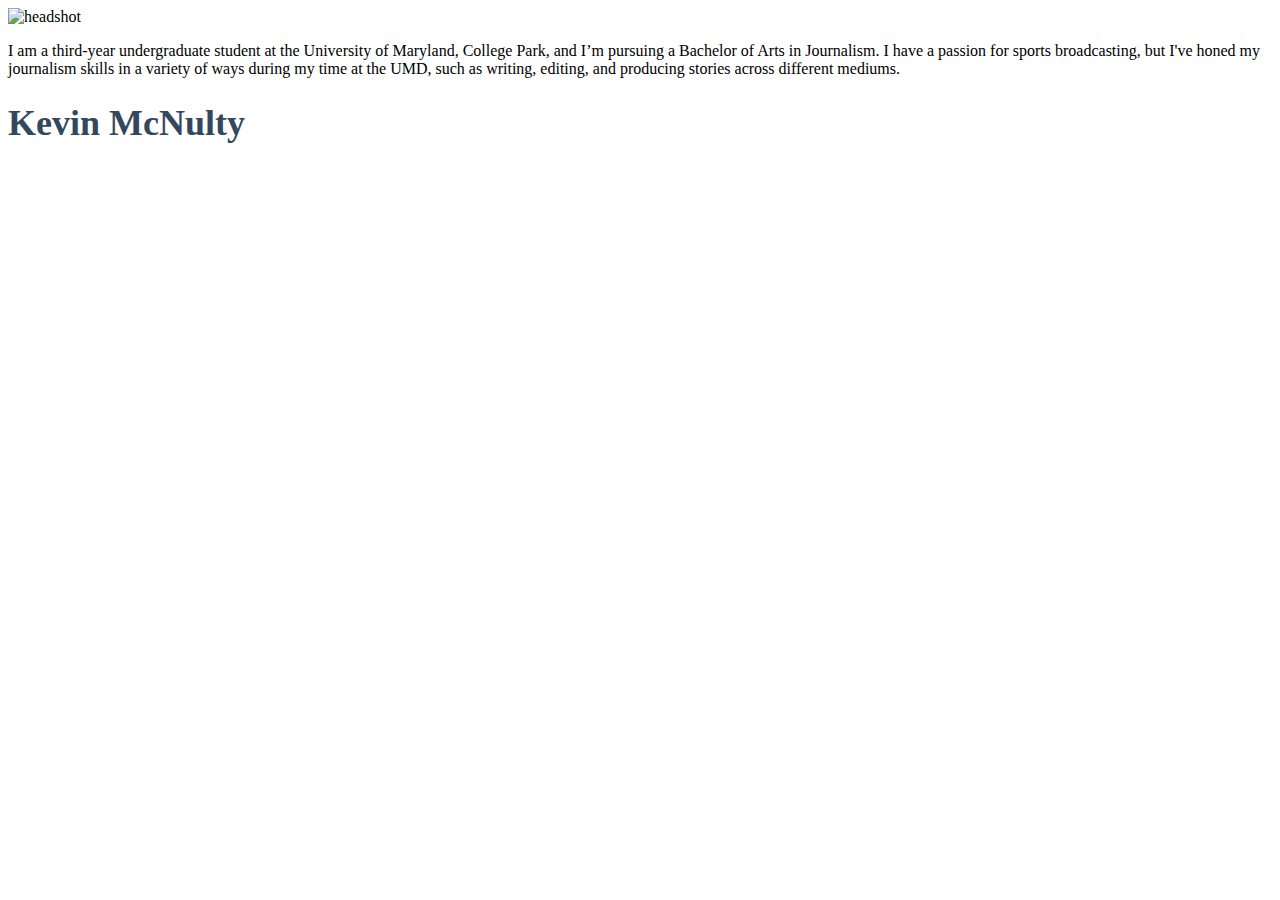
==== about.html @ af9252c7 "updates" ====
<!DOCTYPE html>
<html>
  <head>
    <title>About Me</title>
    <link rel="stylesheet" href="styles.css" type="text/css">
  </head>
  <body>
    <img src="headshot.jpg" alt="headshot" width="500" height="600"/>
    <p>I am a third-year undergraduate student at the University of Maryland, College Park, and I’m pursuing a Bachelor of Arts in Journalism. I have a passion for sports broadcasting, but I've honed my journalism skills in a variety of ways during my time at the UMD, such as writing, editing, and producing stories across different mediums.</p>
    <h1>Kevin McNulty</h1>
  </body>
</html>
---- styles.css ----
h1 {
  font-size: 36px;
  color: #33485e;
}
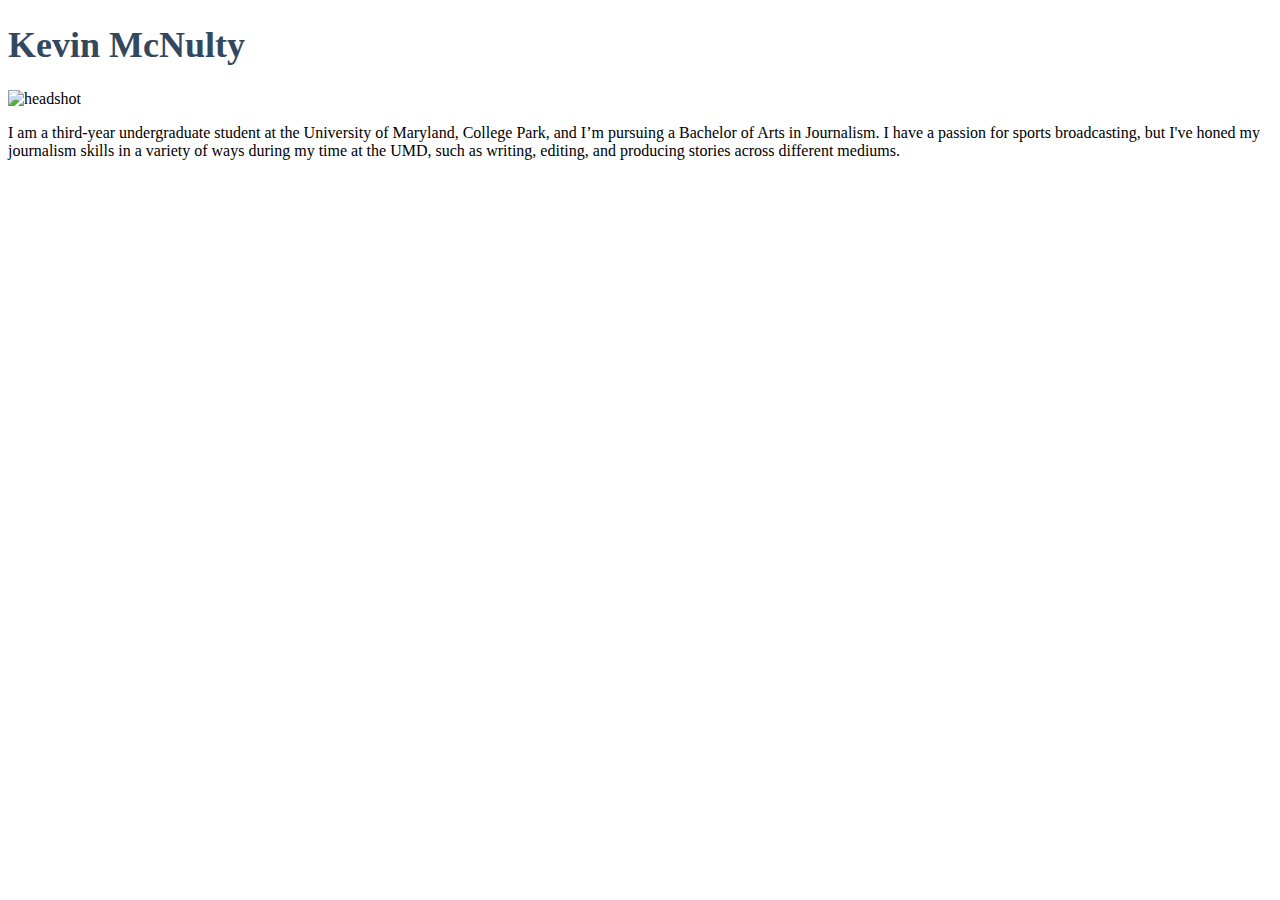
==== commit fd910223: "pic is in" ====
--- a/about.html
+++ b/about.html
@@ -5,8 +5,8 @@
     <link rel="stylesheet" href="styles.css" type="text/css">
   </head>
   <body>
+        <h1>Kevin McNulty</h1>
     <img src="headshot.jpg" alt="headshot" width="500" height="600"/>
     <p>I am a third-year undergraduate student at the University of Maryland, College Park, and I’m pursuing a Bachelor of Arts in Journalism. I have a passion for sports broadcasting, but I've honed my journalism skills in a variety of ways during my time at the UMD, such as writing, editing, and producing stories across different mediums.</p>
-    <h1>Kevin McNulty</h1>
   </body>
 </html>
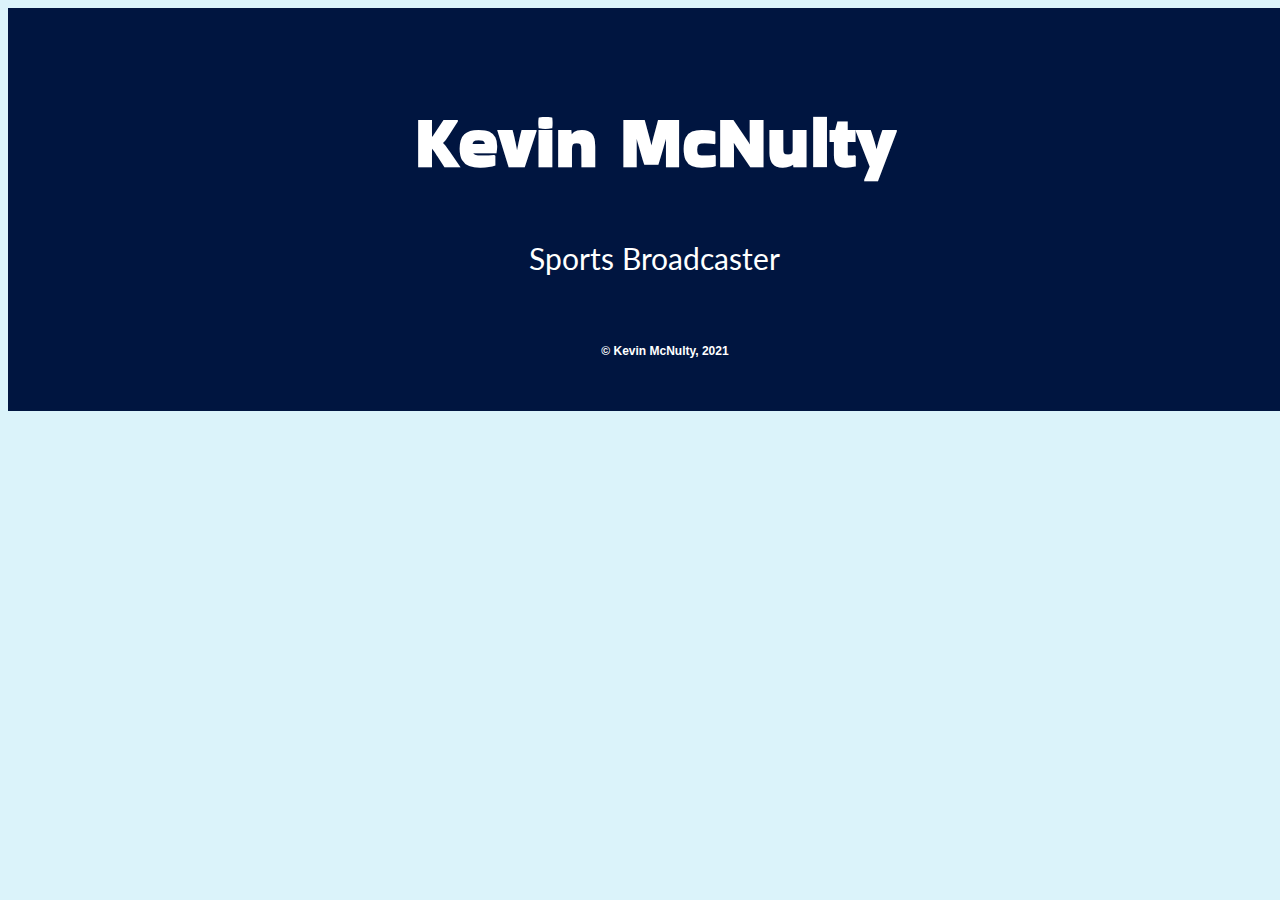
==== commit e7ed6aef: "update" ====
--- a/about.html
+++ b/about.html
@@ -1,12 +1,25 @@
 <!DOCTYPE html>
 <html>
   <head>
-    <title>About Me</title>
-    <link rel="stylesheet" href="styles.css" type="text/css">
+    <meta charset="UTF-8">
+    <meta name="viewport" content="width=device-width, initial-scale=1.0">
+    <meta http-equiv="X-UA-Compatible" content="ie=edge">
+    <title>About</title>
+    <link rel="preconnect" href="https://fonts.googleapis.com">
+    <link rel="preconnect" href="https://fonts.gstatic.com" crossorigin>
+    <link href="https://fonts.googleapis.com/css2?family=Bakbak+One&family=Poppins&display=swap" rel="stylesheet">
+    <link rel="preconnect" href="https://fonts.googleapis.com">
+    <link rel="preconnect" href="https://fonts.gstatic.com" crossorigin>
+    <link href="https://fonts.googleapis.com/css2?family=Lato&display=swap" rel="stylesheet">
+    <link rel="stylesheet" href="styles.css" type="text/css"/>
   </head>
   <body>
-        <h1>Kevin McNulty</h1>
-    <img src="headshot.jpg" alt="headshot" width="500" height="600"/>
-    <p>I am a third-year undergraduate student at the University of Maryland, College Park, and I’m pursuing a Bachelor of Arts in Journalism. I have a passion for sports broadcasting, but I've honed my journalism skills in a variety of ways during my time at the UMD, such as writing, editing, and producing stories across different mediums.</p>
+    <div class="header">
+      <h1>Kevin McNulty</h1>
+      <p>Sports Broadcaster</p>
+
+      <footer>
+        <h6> © Kevin McNulty, 2021 </h6>
+      </footer>
   </body>
 </html>
--- a/styles.css
+++ b/styles.css
@@ -1,4 +1,121 @@
+.header {
+  padding: 15px;
+  text-align: center;
+  background: #001540;
+  color: white;
+  font-size: 30px;
+  width: 100%;
+}
+
 h1 {
-  font-size: 36px;
-  color: #33485e;
+  	font-family: 'Bakbak One', cursive;
+    color: #FFFFFF;
+    font-size: 72px;
+  	margin-left: auto;
+  	margin-right: auto;
+  	display: block;
+  	text-align: center;
+  	padding-top: 20px;
+  }
+
+h4 {
+  font-family: 'Bakbak One', cursive;
+  color: #001540;
+  font-size: 30px;
+  margin-left: auto;
+  margin-right: auto;
+  display: block;
+  text-align: center;
 }
+
+body {
+  	font-family: 'Lato', sans-serif;
+    color: #001540;
+  	background-color: #DBF3FA;
+}
+
+.container {
+  display: flex;
+  flex-direction: row;
+}
+
+img {
+	padding-left: 10px;
+	padding-right: 10px;
+	padding-top: 10px;
+	padding-bottom: 10px;
+	margin-left: auto;
+	margin-right: auto;
+	display: block;
+  width: 80%;
+}
+
+p {
+  text-align: center;
+  margin-left: auto;
+	margin-right: auto;
+	width: 70%;
+}
+
+button {
+  font-family: 'Lato', sans-serif;
+  border-style: groove;
+  border-radius: 12px;
+  transition-duration: 0.4s;
+  background-color: #001540;
+  color: #FFFFFF;
+  size: 100px;
+  padding: 15px 32px;
+  box-shadow: 0 8px 16px 0 rgba(0,0,0,0.2), 0 6px 20px 0 rgba(0,0,0,0.19);
+  text-align: center;
+  display: inline-block;
+  font-size: 16px;
+  margin: 4px 2px;
+  cursor: default;
+  width: 200px;
+  height: 100px;
+}
+
+button:hover {
+  background-color: #FFFFFF;
+  color: #001540;
+}
+
+footer {
+  display: block;
+  width: 100%;
+  length: 100%;
+  text-align: center;
+  padding: 10px;
+  background-color: #001540;
+  color: #FFFFFF;
+}
+
+ul {
+  list-style: none;
+  padding-top: 25px;
+  padding-bottom: 150px;
+  padding-right: 5px;
+  padding-left: 25px;
+  margin-left: auto;
+  margin-right: auto;
+  width: 5%;
+  display: block;
+  text-align: center;
+}
+
+ul li {
+  padding: 12px;
+  margin: 12px;
+}
+
+h6 {
+	font-family: sans-serif;
+  color: #FFFFFF;
+	font-size: 12px;
+	width: 20%;
+	margin-left: auto;
+	margin-right: auto;
+	display: block;
+	text-align: center;
+}
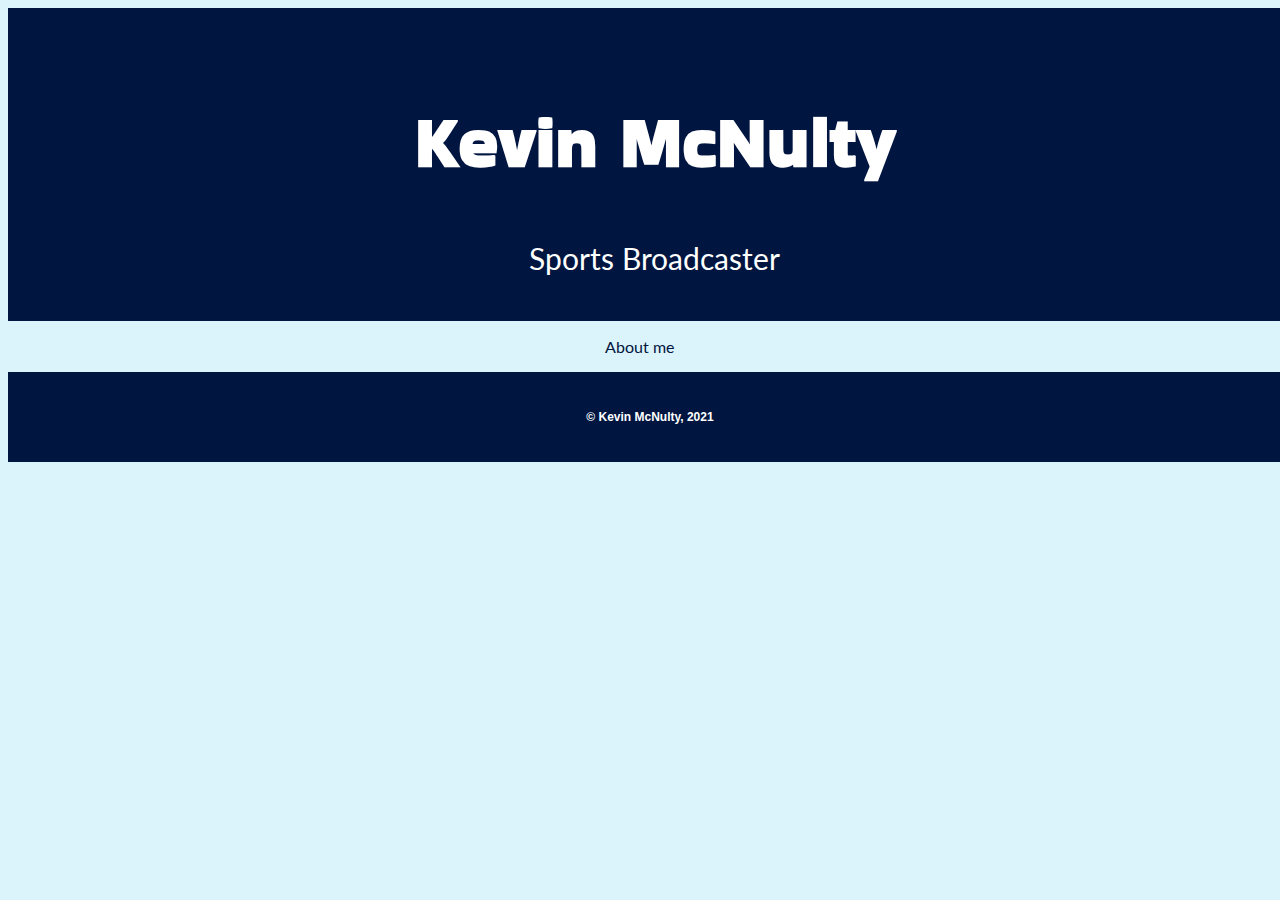
==== commit 49091429: "new pages" ====
--- a/about.html
+++ b/about.html
@@ -17,7 +17,8 @@
     <div class="header">
       <h1>Kevin McNulty</h1>
       <p>Sports Broadcaster</p>
-
+    </div>
+      <p>About me</p>
       <footer>
         <h6> © Kevin McNulty, 2021 </h6>
       </footer>
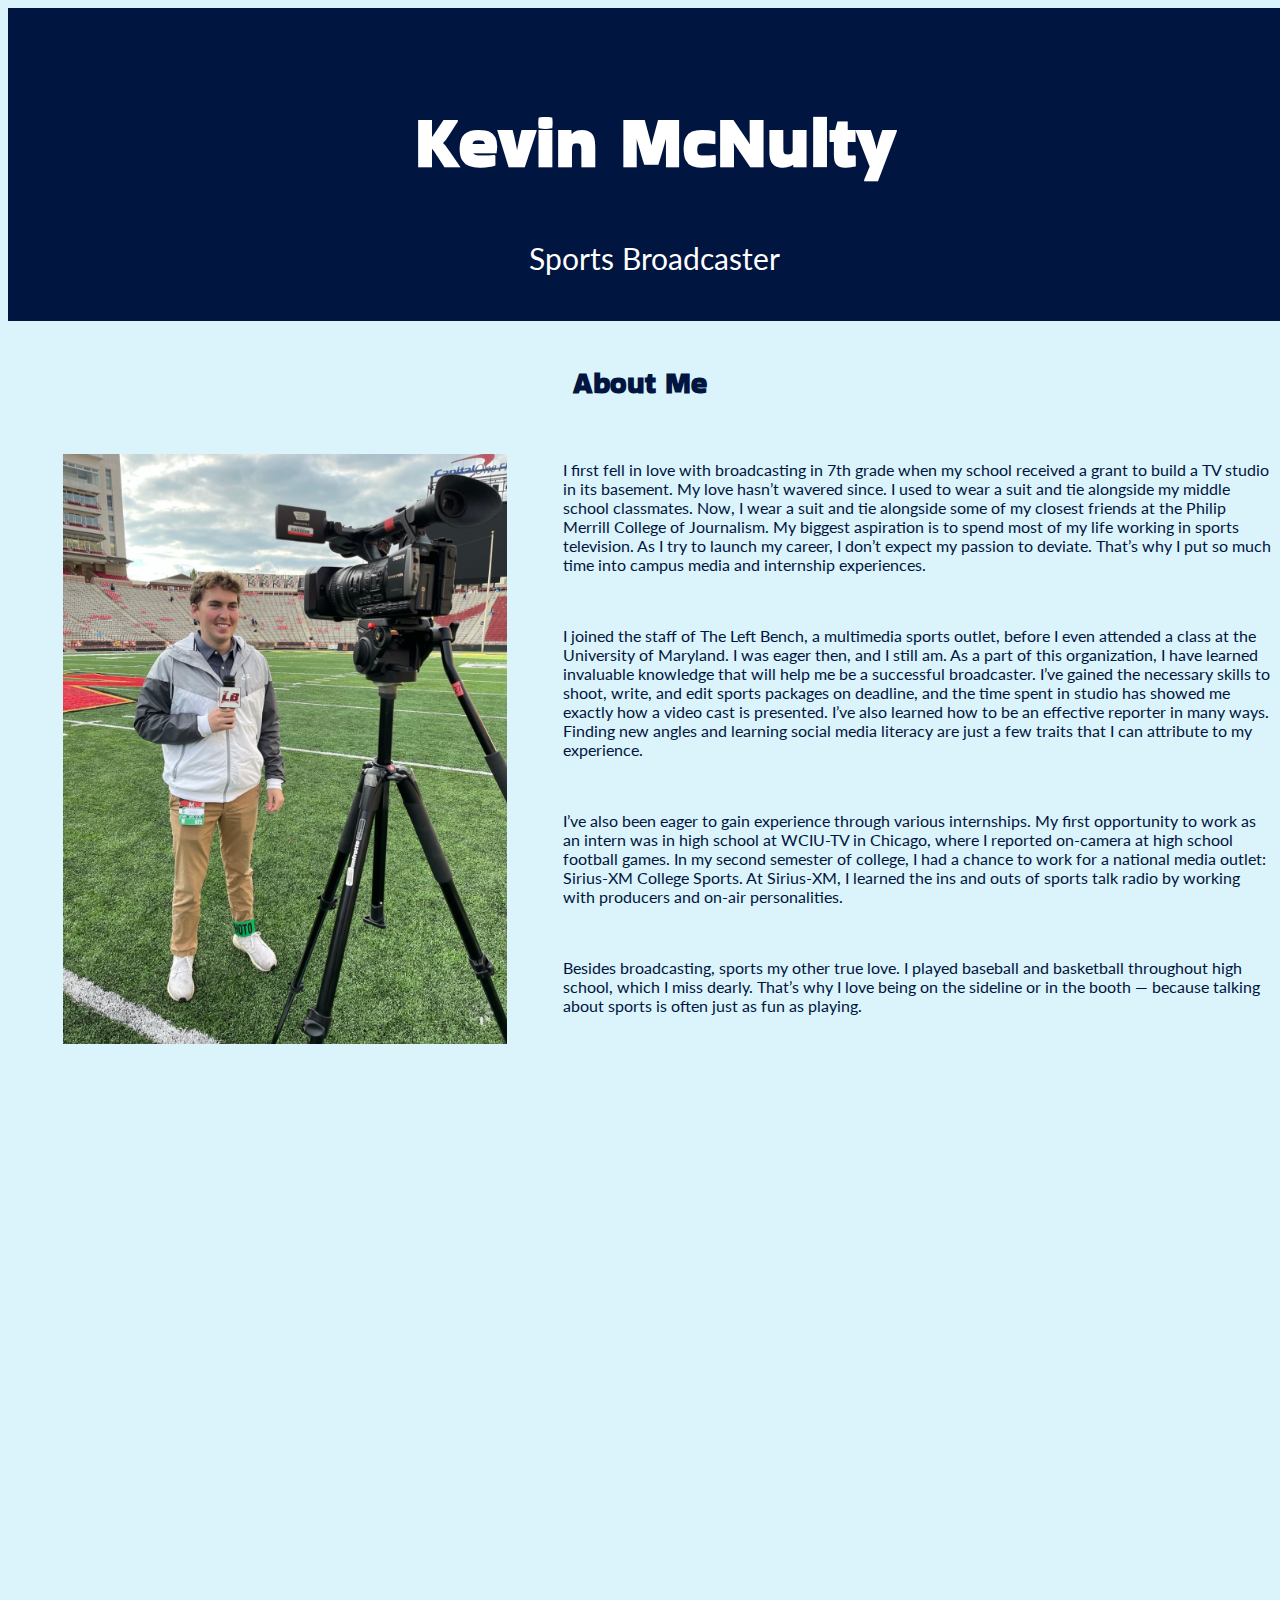
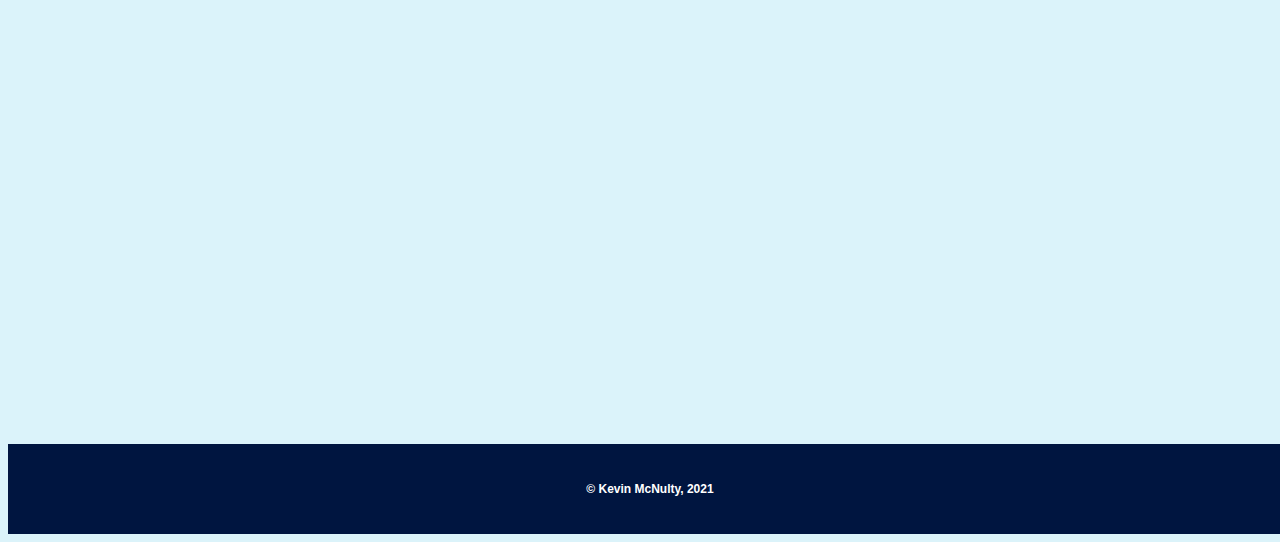
==== commit a0766e27: "done" ====
--- a/about.html
+++ b/about.html
@@ -18,7 +18,16 @@
       <h1>Kevin McNulty</h1>
       <p>Sports Broadcaster</p>
     </div>
-      <p>About me</p>
+      <h4>About Me</h4>
+      <div class="container">
+        <div id="aboutpic"><img src="images&videos/capitalone.jpg" alt="capitalone"></div>
+        <div>
+          <p id="p-about">I first fell in love with broadcasting in 7th grade when my school received a grant to build a TV studio in its basement. My love hasn’t wavered since. I used to wear a suit and tie alongside my middle school classmates. Now, I wear a suit and tie alongside some of my closest friends at the Philip Merrill College of Journalism. My biggest aspiration is to spend most of my life working in sports television. As I try to launch my career, I don’t expect my passion to deviate. That’s why I put so much time into campus media and internship experiences.</p>
+          <p id="p-about">I joined the staff of The Left Bench, a multimedia sports outlet, before I even attended a class at the University of Maryland. I was eager then, and I still am. As a part of this organization, I have learned invaluable knowledge that will help me be a successful broadcaster. I’ve gained the necessary skills to shoot, write, and edit sports packages on deadline, and the time spent in studio has showed me exactly how a video cast is presented. I’ve also learned how to be an effective reporter in many ways. Finding new angles and learning social media literacy are just a few traits that I can attribute to my experience.</p>
+          <p id="p-about">I’ve also been eager to gain experience through various internships. My first opportunity to work as an intern was in high school at WCIU-TV in Chicago, where I reported on-camera at high school football games. In my second semester of college, I had a chance to work for a national media outlet: Sirius-XM College Sports. At Sirius-XM, I learned the ins and outs of sports talk radio by working with producers and on-air personalities.</p>
+          <p id="p-about">Besides broadcasting, sports my other true love. I played baseball and basketball throughout high school, which I miss dearly. That’s why I love being on the sideline or in the booth — because talking about sports is often just as fun as playing.</p>
+        </div>
+      </div>
       <footer>
         <h6> © Kevin McNulty, 2021 </h6>
       </footer>
--- a/styles.css
+++ b/styles.css
@@ -57,6 +57,22 @@
 	width: 70%;
 }
 
+#p-resume {
+  text-align: left;
+  margin-left: auto;
+	margin-right: auto;
+	width: 90%;
+}
+
+#p-about {
+  text-align: left;
+  margin-left: auto;
+	margin-right: auto;
+	width: 100%;
+  padding-bottom: 20px;
+  float: right;
+}
+
 button {
   font-family: 'Lato', sans-serif;
   border-style: groove;
@@ -91,6 +107,30 @@
   color: #FFFFFF;
 }
 
+#resume-list {
+  list-style: inherit;
+  margin-left: auto:
+  margin-right: auto;
+  padding-left: 10px;
+  padding-right: 10px;
+  padding-top: 10px;
+  padding-bottom: 10px;
+  text-align: left;
+  width: 80%;
+}
+
+#reel-list {
+  list-style: inherit;
+  margin-left: auto:
+  margin-right: auto;
+  padding-left: 5px;
+  padding-right: 5px;
+  padding-top: 5px;
+  padding-bottom: 5px;
+  text-align: left;
+  width: 28%;
+}
+
 ul {
   list-style: none;
   padding-top: 25px;
@@ -99,14 +139,24 @@
   padding-left: 25px;
   margin-left: auto;
   margin-right: auto;
+  display: block;
+  text-align: left;
   width: 5%;
-  display: block;
-  text-align: center;
 }
 
 ul li {
   padding: 12px;
   margin: 12px;
+}
+
+iframe {
+  padding-left: 20px;
+	padding-right: 20px;
+	padding-top: 20px;
+	padding-bottom: 20px;
+	margin-left: auto;
+	margin-right: auto;
+	display: block;
 }
 
 h6 {
@@ -119,3 +169,9 @@
 	display: block;
 	text-align: center;
 }
+
+#aboutpic {
+  width: 10000px;
+  height: 8000px;
+  display: block;
+}
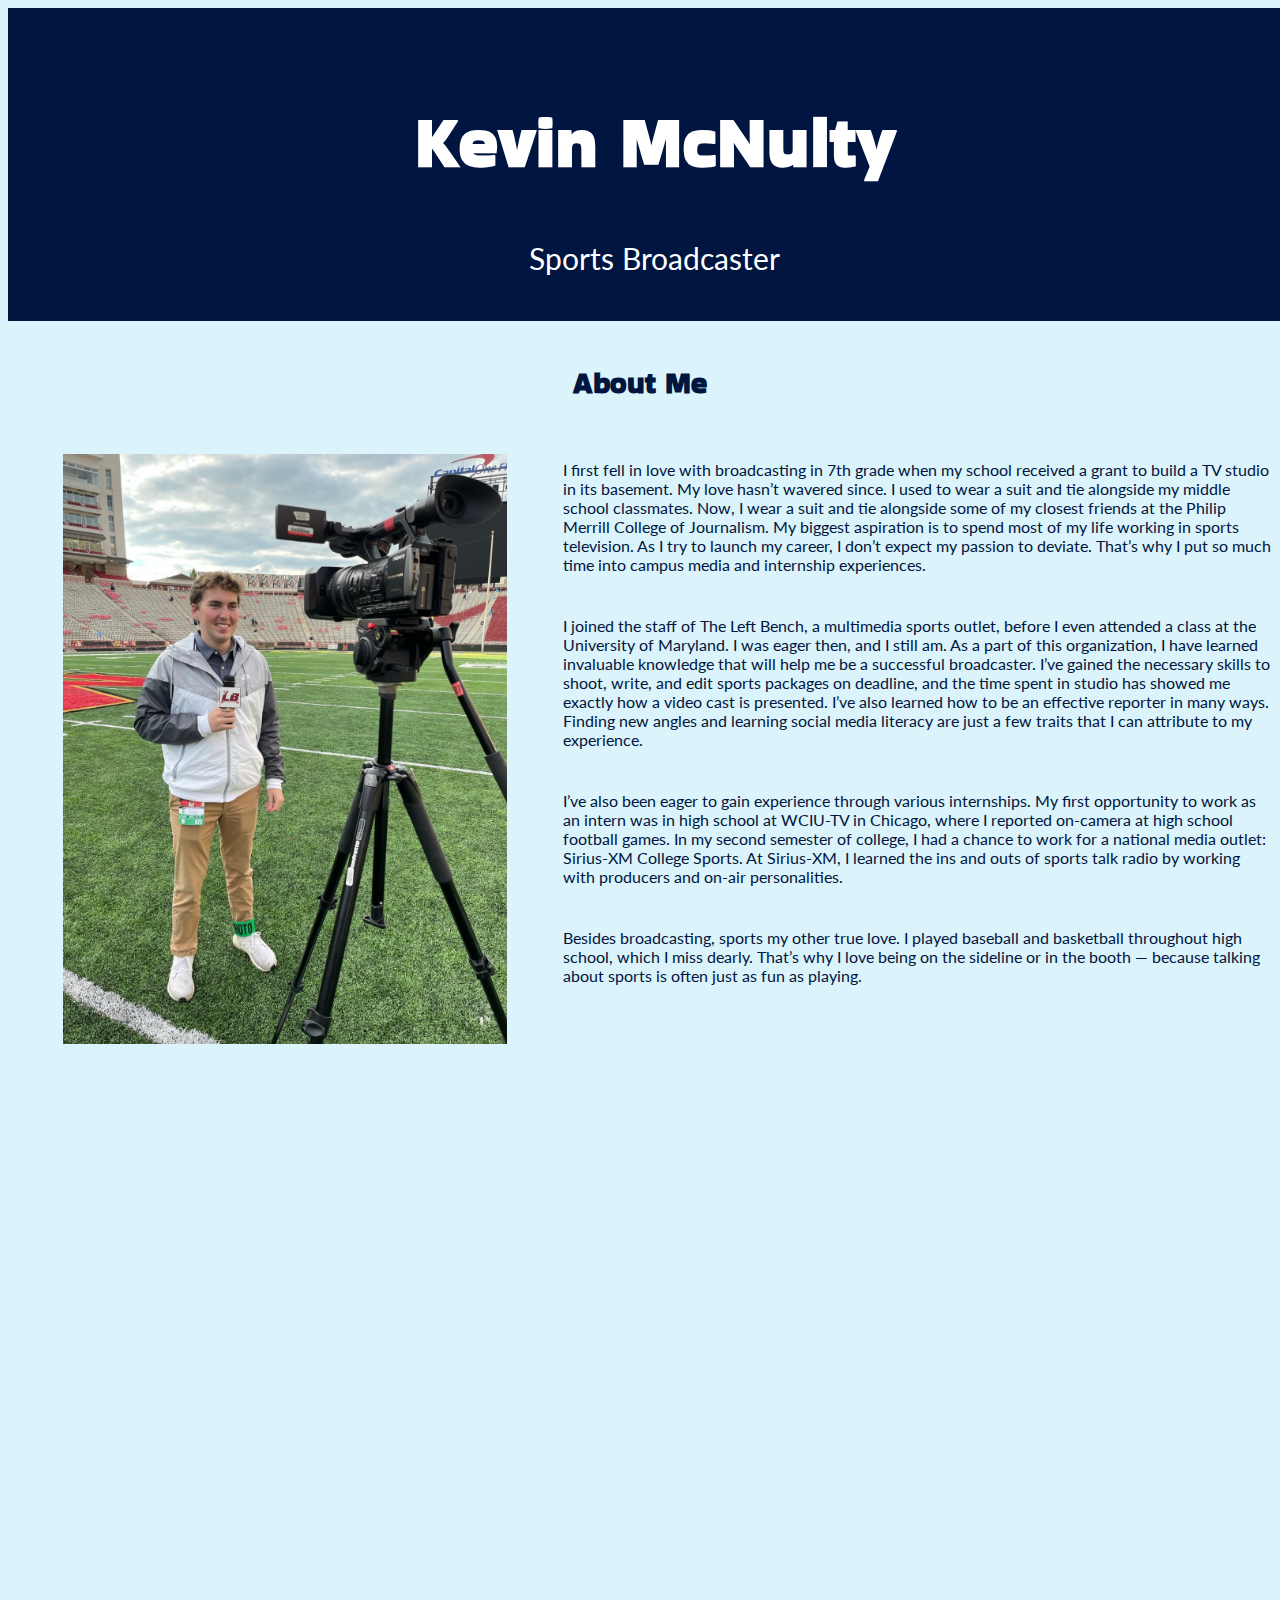
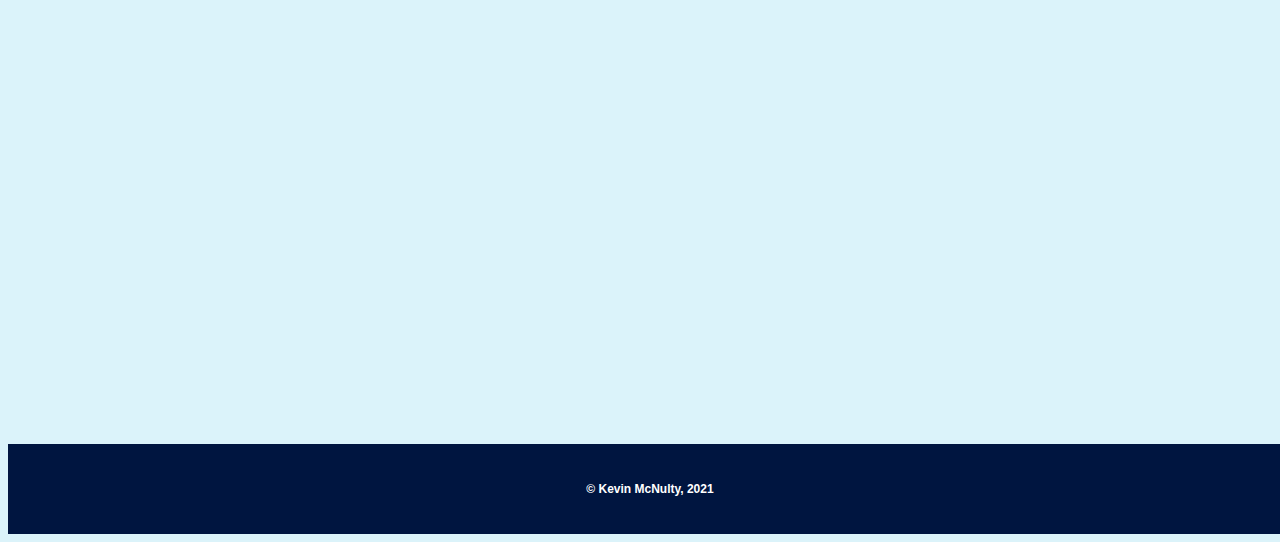
==== commit 1a3df4df: "final" ====
--- a/about.html
+++ b/about.html
@@ -4,6 +4,12 @@
     <meta charset="UTF-8">
     <meta name="viewport" content="width=device-width, initial-scale=1.0">
     <meta http-equiv="X-UA-Compatible" content="ie=edge">
+    <meta property="og:title" content="About Me">
+    <meta property="og:site_name" content="Kevin McNulty">
+    <meta property="og:url" content="https://kevinmcnulty.github.io/about.html">
+    <meta property="og:description" content="I first fell in love with broadcasting in 7th grade when my school received a grant to build a TV studio in its basement. My love hasn’t wavered since.">
+    <meta property="og:type" content="website">
+    <meta property="og:image" content="">
     <title>About</title>
     <link rel="preconnect" href="https://fonts.googleapis.com">
     <link rel="preconnect" href="https://fonts.gstatic.com" crossorigin>
--- a/styles.css
+++ b/styles.css
@@ -69,7 +69,7 @@
   margin-left: auto;
 	margin-right: auto;
 	width: 100%;
-  padding-bottom: 20px;
+  padding-bottom: 10px;
   float: right;
 }
 
